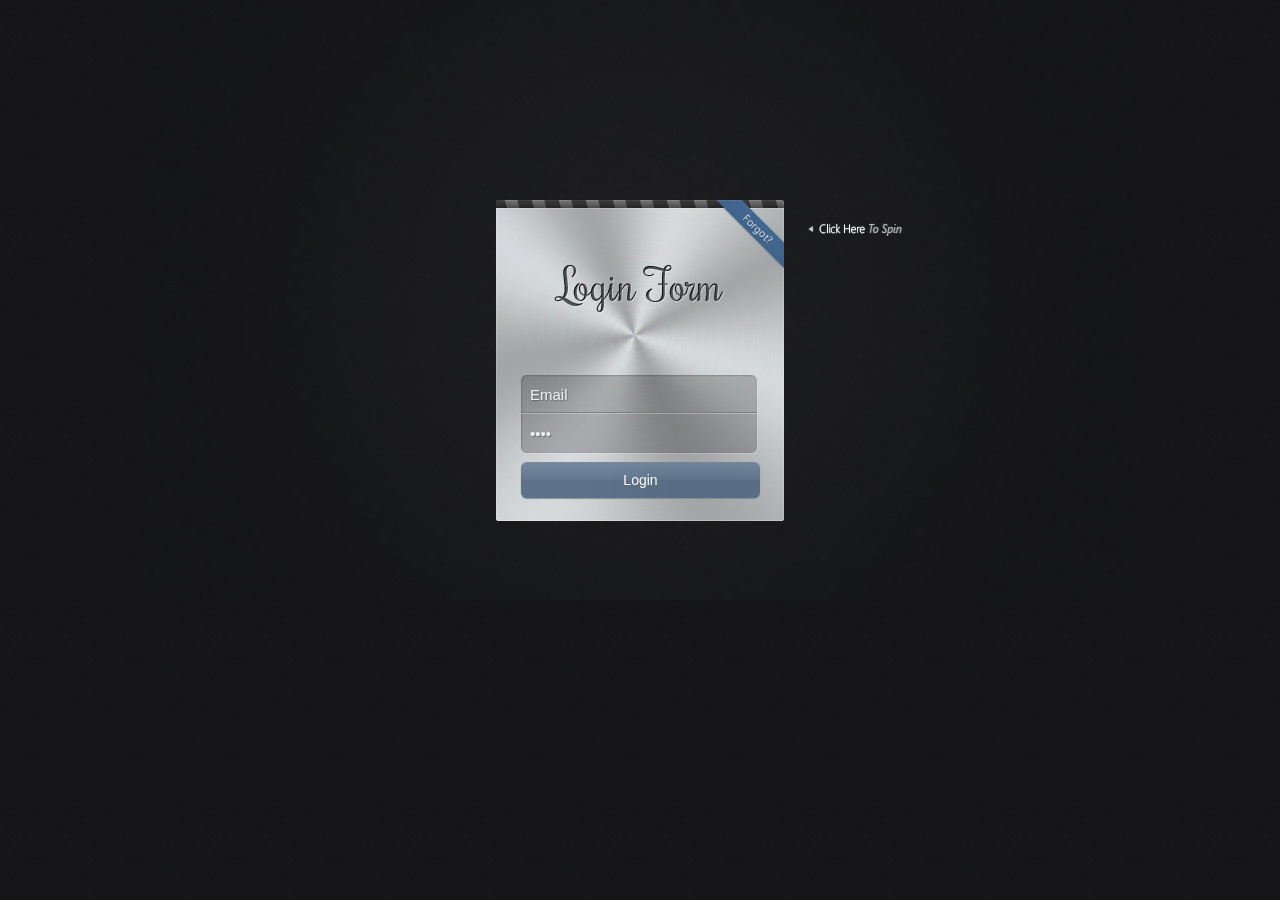
==== index.html @ 8d391175 "login page" ====
<!DOCTYPE html PUBLIC "-//W3C//DTD XHTML 1.0 Transitional//EN" "http://www.w3.org/TR/xhtml1/DTD/xhtml1-transitional.dtd">
<html xmlns="http://www.w3.org/1999/xhtml">
    <head>
        <meta http-equiv="Content-Type" content="text/html; charset=utf-8" />
         <meta charset="utf-8">
  	 	 <meta http-equiv="X-UA-Compatible" content="IE=edge">
   		 <meta name="viewport" content="width=device-width, initial-scale=1">

        <title>index.html</title>
        
        <!-- Bootstrap -->
        <link href="css/bootstrap.min.css" rel="stylesheet">
        <!-- Bootstrap theme -->
        <link href="css/bootstrap-theme.min.css" rel="stylesheet">
        
        <!-- login styles -->
		<link href="css/login_style.css" rel="stylesheet" />    
        <!-- HTML5 Shim and Respond.js IE8 support of HTML5 elements and media queries -->
        <!-- WARNING: Respond.js doesn't work if you view the page via file:// -->
        <!--[if lt IE 9]>
          <script src="https://oss.maxcdn.com/html5shiv/3.7.2/html5shiv.min.js"></script>
          <script src="https://oss.maxcdn.com/respond/1.4.2/respond.min.js"></script>
        <![endif]-->
   <!--     <style>
			body {
			  padding-bottom: 40px;
			  color: #5A5A5A;
			  background-image:url(img/background13.jpg);
        	}
        </style>
        -->
    </head>
    
    <body>
    
    	<div id="formContainer">
			<form id="login" method="post" action="./">
				<a href="#" id="flipToRecover" class="flipLink">Forgot?</a>
				<input type="text" name="loginEmail" id="loginEmail" value="Email" />
				<input type="password" name="loginPass" id="loginPass" value="pass" />
				<input type="submit" name="submit" value="Login" />
			</form>
			<form id="recover" method="post" action="./">
				<a href="#" id="flipToLogin" class="flipLink">Forgot?</a>
				<input type="text" name="recoverEmail" id="recoverEmail" value="Email" />
				<input type="submit" name="submit" value="Recover" />
			</form>
		</div>
        
        <script src="http://code.jquery.com/jquery-1.7.1.min.js"></script>
		<script src="js/login_script.js"></script>
    </body>
</html>
---- css/login_style.css ----
@charset "utf-8";
/*-------------------------
	Simple reset
--------------------------*/

*{
	margin:0;
	padding:0;
}

/*-------------------------
	General Styles
--------------------------*/

html{
	background:url('/img/bg_tile.jpg') #161718;
}

body{
	background:url('/img/bg_center.jpg') no-repeat center center;
	min-height: 600px;
    padding: 200px 0 0;
	font:14px/1.3 'Segoe UI',Arial, sans-serif;
}

a, a:visited {
	text-decoration:none;
	outline:none;
	color:#54a6de;
}

a:hover{
	text-decoration:underline;
}

section, footer{
	display: block;
}


/*----------------------------
	Styling the forms
-----------------------------*/


#formContainer{
	width:288px;
	height:321px;
	margin:0 auto;
	position:relative;
	z-index:1;
	
	-moz-perspective: 800px;
	-webkit-perspective: 800px;
	perspective: 800px;
}

#formContainer form{
	width:100%;
	height:100%;
	position:absolute;
	top:0;
	left:0;
	
	/* Enabling 3d space for the transforms */
	-moz-transform-style: preserve-3d;
	-webkit-transform-style: preserve-3d;
	transform-style: preserve-3d;
	
	/* When the forms are flipped, they will be hidden */
	-moz-backface-visibility: hidden;
	-webkit-backface-visibility: hidden;
	backface-visibility: hidden;
	
	/* Enabling a smooth animated transition */
	-moz-transition:0.8s;
	-webkit-transition:0.8s;
	transition:0.8s;
	
	/* Configure a keyframe animation for Firefox */
	-moz-animation: pulse 2s infinite;
	
	/* Configure it for Chrome and Safari */
	-webkit-animation: pulse 2s infinite;
}


/* Firefox Keyframe Animation */
@-moz-keyframes pulse{
	0%{		box-shadow:0 0 1px #008aff;}
	50%{	box-shadow:0 0 8px #008aff;}
	100%{	box-shadow:0 0 1px #008aff;}
}

/* Webkit keyframe animation */
@-webkit-keyframes pulse{
	0%{		box-shadow:0 0 1px #008aff;}
	50%{	box-shadow:0 0 10px #008aff;}
	100%{	box-shadow:0 0 1px #008aff;}
}

#login{
	background:url(../img/login_form_bg.jpg) no-repeat;
	z-index:100;
}

#recover{
	background:url(../img/recover_form_bg.jpg) no-repeat;
	z-index:1;
	opacity:0;
	
	/* Rotating the recover password form by default */
	-moz-transform:rotateY(180deg);
	-webkit-transform:rotateY(180deg);
	transform:rotateY(180deg);
}

#formContainer.flipped #login{
	
	opacity:0;
	
	/**
	 * Rotating the login form when the
	 * flipped class is added to the container
	 */
	
	-moz-transform:rotateY(-180deg);
	-webkit-transform:rotateY(-180deg);
	transform:rotateY(-180deg);
}

#formContainer.flipped #recover{
	
	opacity:1;
	
	/* Rotating the recover div into view */
	-moz-transform:rotateY(0deg);
	-webkit-transform:rotateY(0deg);
	transform:rotateY(0deg);
}


/*----------------------------
	Inputs, Buttons & Links
-----------------------------*/


#login .flipLink,
#recover .flipLink{
	
	/* The blue ribbon links */
	
	height: 65px;
    overflow: hidden;
    position: absolute;
    right: 0;
    text-indent: -9999px;
    top: 0;
    width: 65px;
}

#recover .flipLink{
	right:auto;
	left:0;
}

#login:after{
	/* The "Click here" tooltip */
	width:98px;
	height:16px;
	content:'';
	background:url('/img/click_here.png') no-repeat;
	position:absolute;
	right:-120px;
	top:22px;
}

input[type=text],input[type=password]{
	/* The text fields */
	font: 15px 'Segoe UI',Arial,sans-serif;
	border: none;
	background:none;
	height: 36px;
	left: 26px;
	position: absolute;
	top: 176px;
	width: 234px;
	text-indent: 8px;
	text-shadow: 1px 1px 1px rgba(0, 0, 0, 0.3);
	color:#eee;
	outline:none;
}

#loginPass{
	top: 215px;
}

#recoverEmail{
	top:215px;
}

input[type=submit]{
	
	/* Submit button */
	
	opacity:0.9;
	position:absolute;
	top:262px;
	left:25px;
	width: 239px;
	height:36px;
	cursor:pointer;
	border-radius:6px;
	box-shadow:0 1px 1px #888;
	border:none;
	color:#fff;
	font:14px/36px 'Segoe UI Light','Segoe UI',Arial,sans-serif;
	
	/* CSS3 Gradients */
	
	background-image: linear-gradient(bottom, rgb(80,102,127) 50%, rgb(87,109,136) 50%, rgb(106,129,155) 100%);
	background-image: -o-linear-gradient(bottom, rgb(80,102,127) 50%, rgb(87,109,136) 50%, rgb(106,129,155) 100%);
	background-image: -moz-linear-gradient(bottom, rgb(80,102,127) 50%, rgb(87,109,136) 50%, rgb(106,129,155) 100%);
	background-image: -webkit-linear-gradient(bottom, rgb(80,102,127) 50%, rgb(87,109,136) 50%, rgb(106,129,155) 100%);
	background-image: -ms-linear-gradient(bottom, rgb(80,102,127) 50%, rgb(87,109,136) 50%, rgb(106,129,155) 100%);
	
	background-image: -webkit-gradient(
		linear,
		left bottom,
		left top,
		color-stop(0.5, rgb(80,102,127)),
		color-stop(0.5, rgb(87,109,136)),
		color-stop(1, rgb(106,129,155))
	);
}

input[type=submit]:hover{
	opacity:1;
}

input::-webkit-input-placeholder {
    color:#eee;
}


/*----------------------------
	The Footer
-----------------------------*/


footer{
	background-color: #111111;
	bottom: 0;
	box-shadow: 0 -1px 2px #111111;
	height: 45px;
	left: 0;
	position: fixed;
	width: 100%;
	z-index: 100000;
}

footer h2{
	color: #EEEEEE;
	font-size: 14px;
	font-weight: normal;
	left: 50%;
	margin-left: -400px;
	padding: 13px 0 0;
	position: absolute;
	width: 540px;
}

footer h2 i{
	font-style:normal;
	color:#888;
}

footer a.tzine,a.tzine:visited{
	color: #999999;
	font-size: 12px;
	left: 50%;
	margin: 16px 0 0 110px;
	position: absolute;
	text-decoration: none;
	top: 0;
}

footer a i{
	color:#ccc;
	font-style: normal;
}

footer a i b{
	color:#c92020;
	font-weight: normal;
}
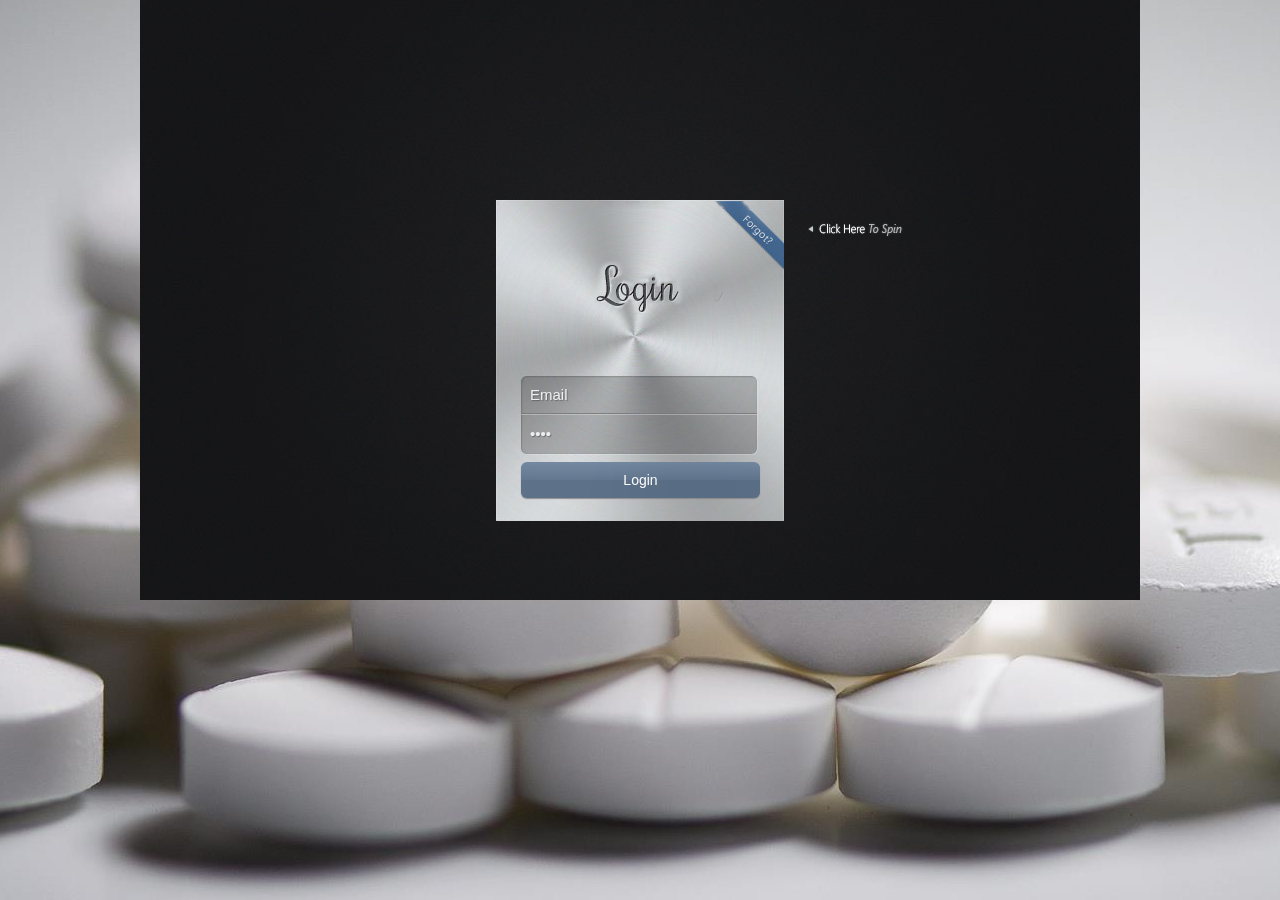
==== commit 9d033cef: "adding navigation bar, tabs, and pages" ====
--- a/index.html
+++ b/index.html
@@ -34,7 +34,7 @@
     <body>
     
     	<div id="formContainer">
-			<form id="login" method="post" action="./">
+			<form id="login" method="post" action="profile.html">
 				<a href="#" id="flipToRecover" class="flipLink">Forgot?</a>
 				<input type="text" name="loginEmail" id="loginEmail" value="Email" />
 				<input type="password" name="loginPass" id="loginPass" value="pass" />
--- a/css/login_style.css
+++ b/css/login_style.css
@@ -13,7 +13,8 @@
 --------------------------*/
 
 html{
-	background:url('/img/bg_tile.jpg') #161718;
+	/* background:url('/img/bg_tile.jpg') #161718; */
+	background:url(../img/tech_pill.jpg) no-repeat center center;
 }
 
 body{
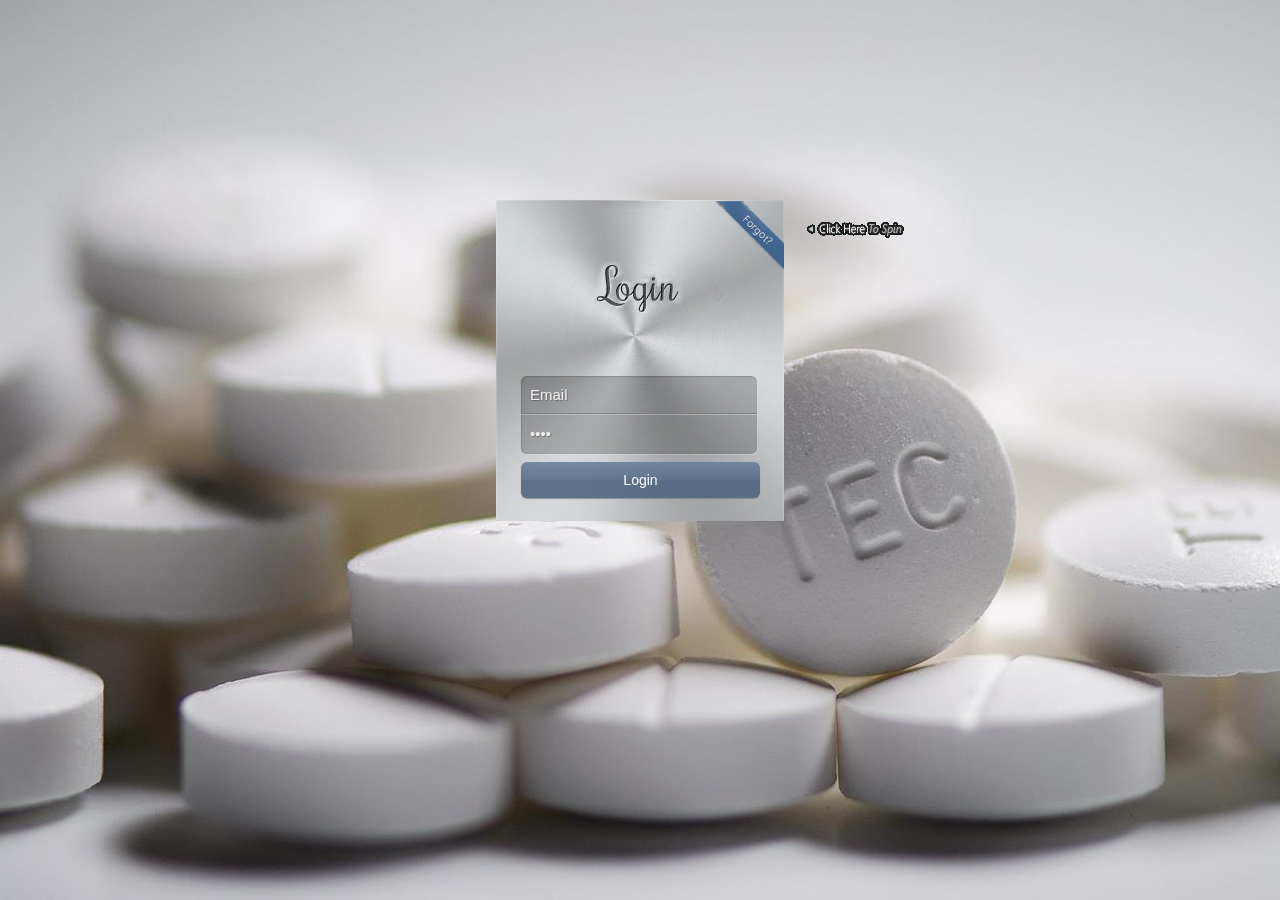
==== commit fdc264e7: "removed login js" ====
--- a/index.html
+++ b/index.html
@@ -48,6 +48,6 @@
 		</div>
         
         <script src="http://code.jquery.com/jquery-1.7.1.min.js"></script>
-		<script src="js/login_script.js"></script>
+	<!--	<script src="js/login_script.js"></script>-->
     </body>
 </html>
--- a/css/login_style.css
+++ b/css/login_style.css
@@ -18,7 +18,7 @@
 }
 
 body{
-	background:url('/img/bg_center.jpg') no-repeat center center;
+	background:url('/img/tech_pill.jpg') no-repeat center center;
 	min-height: 600px;
     padding: 200px 0 0;
 	font:14px/1.3 'Segoe UI',Arial, sans-serif;
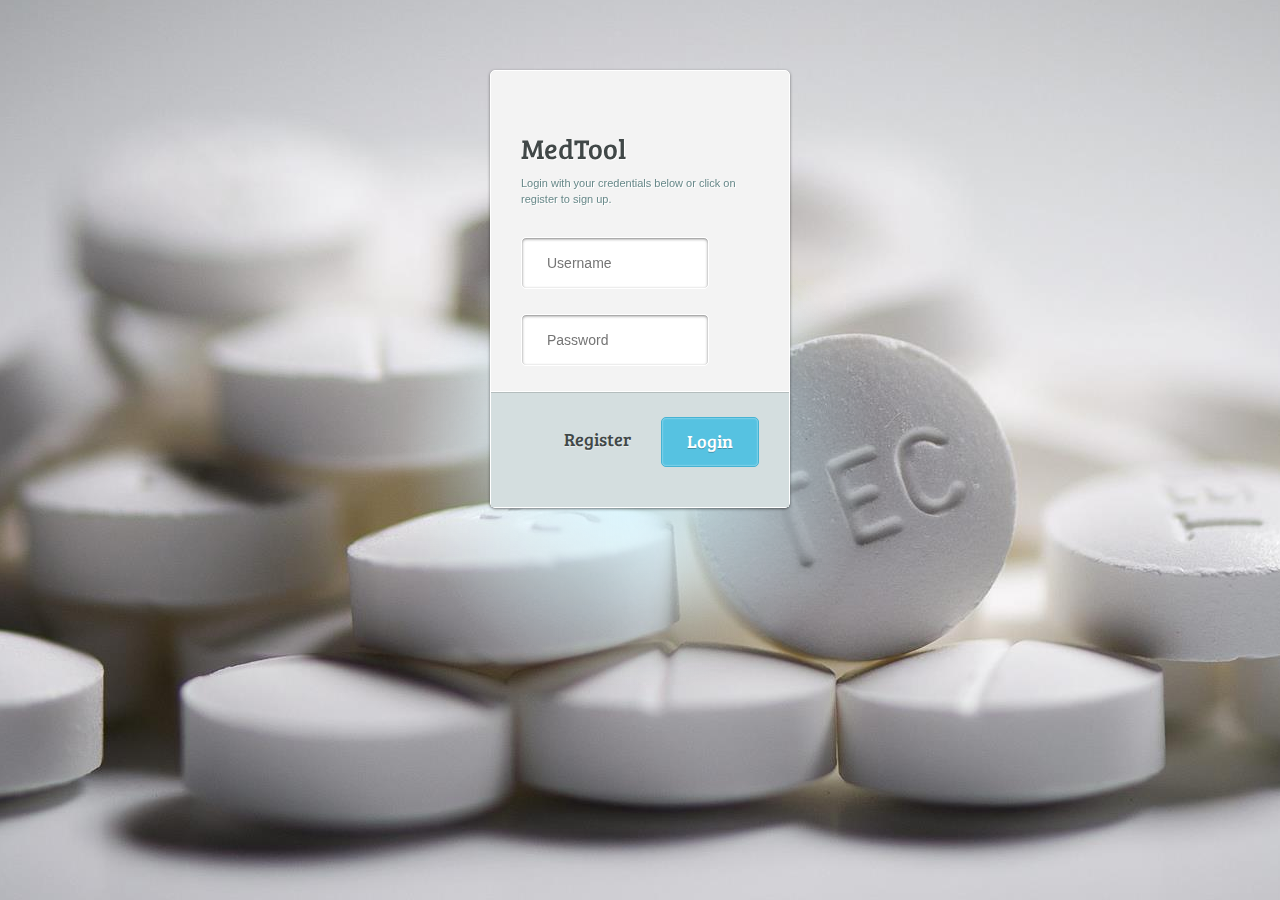
==== commit 1ea54b24: "deleted twilio files/ changed login" ====
--- a/index.html
+++ b/index.html
@@ -14,7 +14,7 @@
         <link href="css/bootstrap-theme.min.css" rel="stylesheet">
         
         <!-- login styles -->
-		<link href="css/login_style.css" rel="stylesheet" />    
+		<link href="css/login.css" rel="stylesheet" />    
         <!-- HTML5 Shim and Respond.js IE8 support of HTML5 elements and media queries -->
         <!-- WARNING: Respond.js doesn't work if you view the page via file:// -->
         <!--[if lt IE 9]>
@@ -32,8 +32,33 @@
     </head>
     
     <body>
+    	<div id="wrapper">
+
+        <form name="login-form" class="login-form" action="profile.html" method="post">
+        
+            <div class="header">
+            <h1>MedTool</h1>
+            <span>Login with your credentials below or click on register to sign up.</span>
+            </div>
+        
+            <div class="content">
+            <input name="username" type="text" class="input username" placeholder="Username" />
+            <div class="user-icon"></div>
+            <input name="password" type="password" class="input password" placeholder="Password" />
+            <div class="pass-icon"></div>		
+            </div>
     
-    	<div id="formContainer">
+            <div class="footer">
+            <input type="submit" name="submit" value="Login" class="button" />
+            <input type="submit" name="submit" value="Register" class="register" />
+            </div>
+        
+        </form>
+    
+    </div>
+    <div class="gradient"></div>
+
+   <!-- 	<div id="formContainer">
 			<form id="login" method="post" action="profile.html">
 				<a href="#" id="flipToRecover" class="flipLink">Forgot?</a>
 				<input type="text" name="loginEmail" id="loginEmail" value="Email" />
@@ -46,8 +71,9 @@
 				<input type="submit" name="submit" value="Recover" />
 			</form>
 		</div>
-        
+        <script src="js/login_script.js"></script>
+        -->
         <script src="http://code.jquery.com/jquery-1.7.1.min.js"></script>
-	<!--	<script src="js/login_script.js"></script>-->
+		
     </body>
 </html>
--- a/css/login.css
+++ b/css/login.css
@@ -0,0 +1,316 @@
+@import url(http://fonts.googleapis.com/css?family=Bree+Serif);
+
+/*******************
+SELECTION STYLING
+*******************/
+
+::selection {
+	color: #fff;
+	background: #f676b2; /* Safari */
+}
+::-moz-selection {
+	color: #fff;
+	background: #f676b2; /* Firefox */
+}
+
+/*******************
+BODY STYLING
+*******************/
+
+* {
+	margin: 0;
+	padding: 0;
+	border: none;
+	outline: none;
+}
+
+body {
+	background:url(../img/tech_pill.jpg) no-repeat center center;
+	font-family: "HelveticaNeue-Light", "Helvetica Neue Light", "Helvetica Neue", Helvetica, Arial, "Lucida Grande", sans-serif;
+	font-weight:300;
+	text-align: left;
+	text-decoration: none;
+	height: 500px;
+}
+
+#wrapper {
+	/* Center wrapper perfectly */
+	width: 300px;
+	height: 400px;
+	margin: 70px auto;
+}
+
+/* Download Button (Demo Only) */
+.download {
+	display: block;
+	position: absolute;
+	float: right;
+	right: 25px;
+	bottom: 25px;
+	padding: 5px;
+	
+	font-weight: bold;
+	font-size: 11px;
+	text-align: right;
+	text-decoration: none;
+	color: rgba(0,0,0,0.5);
+	text-shadow: 1px 1px 0 rgba(256,256,256,0.5);
+}
+
+.download:hover {
+	color: rgba(0,0,0,0.75);
+	text-shadow: 1px 1px 0 rgba(256,256,256,0.5);
+}
+
+.download:focus {
+	bottom: 24px;
+}
+
+/*
+.gradient {
+	width: 600px;
+	height: 600px;
+	position: fixed;
+	left: 50%;
+	top: 50%;
+	margin-left: -300px;
+	margin-top: -300px;
+	
+	background: url(http://www.demo.amitjakhu.com/login-form/images/gradient.png) no-repeat;
+}
+*/
+
+.gradient {
+	/* Center Positioning */
+	width: 600px;
+	height: 600px;
+	position: fixed;
+	left: 50%;
+	top: 50%;
+	margin-left: -300px;
+	margin-top: -300px;
+	z-index: -2;
+	
+	/* Fallback */ 
+	background-image: url(http://www.demo.amitjakhu.com/login-form/images/gradient.png); 
+	background-repeat: no-repeat; 
+	
+	/* CSS3 Gradient */
+	background-image: -webkit-gradient(radial, 0% 0%, 0% 100%, from(rgba(213,246,255,1)), to(rgba(213,246,255,0)));
+	background-image: -webkit-radial-gradient(50% 50%, 40% 40%, rgba(213,246,255,1), rgba(213,246,255,0));
+	background-image: -moz-radial-gradient(50% 50%, 50% 50%, rgba(213,246,255,1), rgba(213,246,255,0));
+	background-image: -ms-radial-gradient(50% 50%, 50% 50%, rgba(213,246,255,1), rgba(213,246,255,0));
+	background-image: -o-radial-gradient(50% 50%, 50% 50%, rgba(213,246,255,1), rgba(213,246,255,0));
+}
+
+/*******************
+LOGIN FORM
+*******************/
+
+.login-form {
+	width: 300px;
+	margin: 0 auto;
+	position: relative;
+	
+	background: #f3f3f3;
+	border: 1px solid #fff;
+	border-radius: 5px;
+	
+	box-shadow: 0 1px 3px rgba(0,0,0,0.5);
+	-moz-box-shadow: 0 1px 3px rgba(0,0,0,0.5);
+	-webkit-box-shadow: 0 1px 3px rgba(0,0,0,0.5);
+}
+
+/*******************
+HEADER
+*******************/
+
+.login-form .header {
+	padding: 40px 30px 30px 30px;
+}
+
+.login-form .header h1 {
+	font-family: 'Bree Serif', serif;
+	font-weight: 300;
+	font-size: 28px;
+	line-height:34px;
+	color: #414848;
+	text-shadow: 1px 1px 0 rgba(256,256,256,1.0);
+	margin-bottom: 10px;
+}
+
+.login-form .header span {
+	font-size: 11px;
+	line-height: 16px;
+	color: #678889;
+	text-shadow: 1px 1px 0 rgba(256,256,256,1.0);
+}
+
+/*******************
+CONTENT
+*******************/
+
+.login-form .content {
+	padding: 0 30px 25px 30px;
+}
+
+/* Input field */
+.login-form .content .input {
+	width: 188px;
+	padding: 15px 25px;
+	
+	font-family: "HelveticaNeue-Light", "Helvetica Neue Light", "Helvetica Neue", Helvetica, Arial, "Lucida Grande", sans-serif;
+	font-weight: 400;
+	font-size: 14px;
+	color: #9d9e9e;
+	text-shadow: 1px 1px 0 rgba(256,256,256,1.0);
+	
+	background: #fff;
+	border: 1px solid #fff;
+	border-radius: 5px;
+	
+	box-shadow: inset 0 1px 3px rgba(0,0,0,0.50);
+	-moz-box-shadow: inset 0 1px 3px rgba(0,0,0,0.50);
+	-webkit-box-shadow: inset 0 1px 3px rgba(0,0,0,0.50);
+}
+
+/* Second input field */
+.login-form .content .password, .login-form .content .pass-icon {
+	margin-top: 25px;
+}
+
+.login-form .content .input:hover {
+	background: #dfe9ec;
+	color: #414848;
+}
+
+.login-form .content .input:focus {
+	background: #dfe9ec;
+	color: #414848;
+	
+	box-shadow: inset 0 1px 2px rgba(0,0,0,0.25);
+	-moz-box-shadow: inset 0 1px 2px rgba(0,0,0,0.25);
+	-webkit-box-shadow: inset 0 1px 2px rgba(0,0,0,0.25);
+}
+
+.user-icon, .pass-icon {
+	width: 46px;
+	height: 47px;
+	display: block;
+	position: absolute;
+	left: 0px;
+	padding-right: 2px;
+	z-index: -1;
+	
+	-moz-border-radius-topleft: 5px;
+	-moz-border-radius-bottomleft: 5px;
+	-webkit-border-top-left-radius: 5px;
+	-webkit-border-bottom-left-radius: 5px;
+}
+
+.user-icon {
+	top:153px; /* Positioning fix for slide-in, got lazy to think up of simpler method. */
+	background: rgba(65,72,72,0.75) url(http://www.demo.amitjakhu.com/login-form/images/user-icon.png) no-repeat center;	
+}
+
+.pass-icon {
+	top:201px;
+	background: rgba(65,72,72,0.75) url(http://www.demo.amitjakhu.com/login-form/images/pass-icon.png) no-repeat center;
+}
+
+.content input:focus + div{
+	left: -46px;
+}
+
+/* Animation */
+.input, .user-icon, .pass-icon, .button, .register {
+	transition: all 0.5s ease;
+	-moz-transition: all 0.5s ease;
+	-webkit-transition: all 0.5s ease;
+	-o-transition: all 0.5s ease;
+	-ms-transition: all 0.5s ease;
+}
+
+/*******************
+FOOTER
+*******************/
+
+.login-form .footer {
+	padding: 25px 30px 40px 30px;
+	overflow: auto;
+	
+	background: #d4dedf;
+	border-top: 1px solid #fff;
+	
+	box-shadow: inset 0 1px 0 rgba(0,0,0,0.15);
+	-moz-box-shadow: inset 0 1px 0 rgba(0,0,0,0.15);
+	-webkit-box-shadow: inset 0 1px 0 rgba(0,0,0,0.15);
+}
+
+/* Login button */
+.login-form .footer .button {
+	float:right;
+	padding: 11px 25px;
+	
+	font-family: 'Bree Serif', serif;
+	font-weight: 300;
+	font-size: 18px;
+	color: #fff;
+	text-shadow: 0px 1px 0 rgba(0,0,0,0.25);
+	
+	background: #56c2e1;
+	border: 1px solid #46b3d3;
+	border-radius: 5px;
+	cursor: pointer;
+	
+	box-shadow: inset 0 0 2px rgba(256,256,256,0.75);
+	-moz-box-shadow: inset 0 0 2px rgba(256,256,256,0.75);
+	-webkit-box-shadow: inset 0 0 2px rgba(256,256,256,0.75);
+}
+
+.login-form .footer .button:hover {
+	background: #3f9db8;
+	border: 1px solid rgba(256,256,256,0.75);
+	
+	box-shadow: inset 0 1px 3px rgba(0,0,0,0.5);
+	-moz-box-shadow: inset 0 1px 3px rgba(0,0,0,0.5);
+	-webkit-box-shadow: inset 0 1px 3px rgba(0,0,0,0.5);
+}
+
+.login-form .footer .button:focus {
+	position: relative;
+	bottom: -1px;
+	
+	background: #56c2e1;
+	
+	box-shadow: inset 0 1px 6px rgba(256,256,256,0.75);
+	-moz-box-shadow: inset 0 1px 6px rgba(256,256,256,0.75);
+	-webkit-box-shadow: inset 0 1px 6px rgba(256,256,256,0.75);
+}
+
+/* Register button */
+.login-form .footer .register {
+	display: block;
+	float: right;
+	padding: 10px;
+	margin-right: 20px;
+	
+	background: none;
+	border: none;
+	cursor: pointer;
+	
+	font-family: 'Bree Serif', serif;
+	font-weight: 300;
+	font-size: 18px;
+	color: #414848;
+	text-shadow: 0px 1px 0 rgba(256,256,256,0.5);
+}
+
+.login-form .footer .register:hover {
+	color: #3f9db8;
+}
+
+.login-form .footer .register:focus {
+	position: relative;
+	bottom: -1px;
+}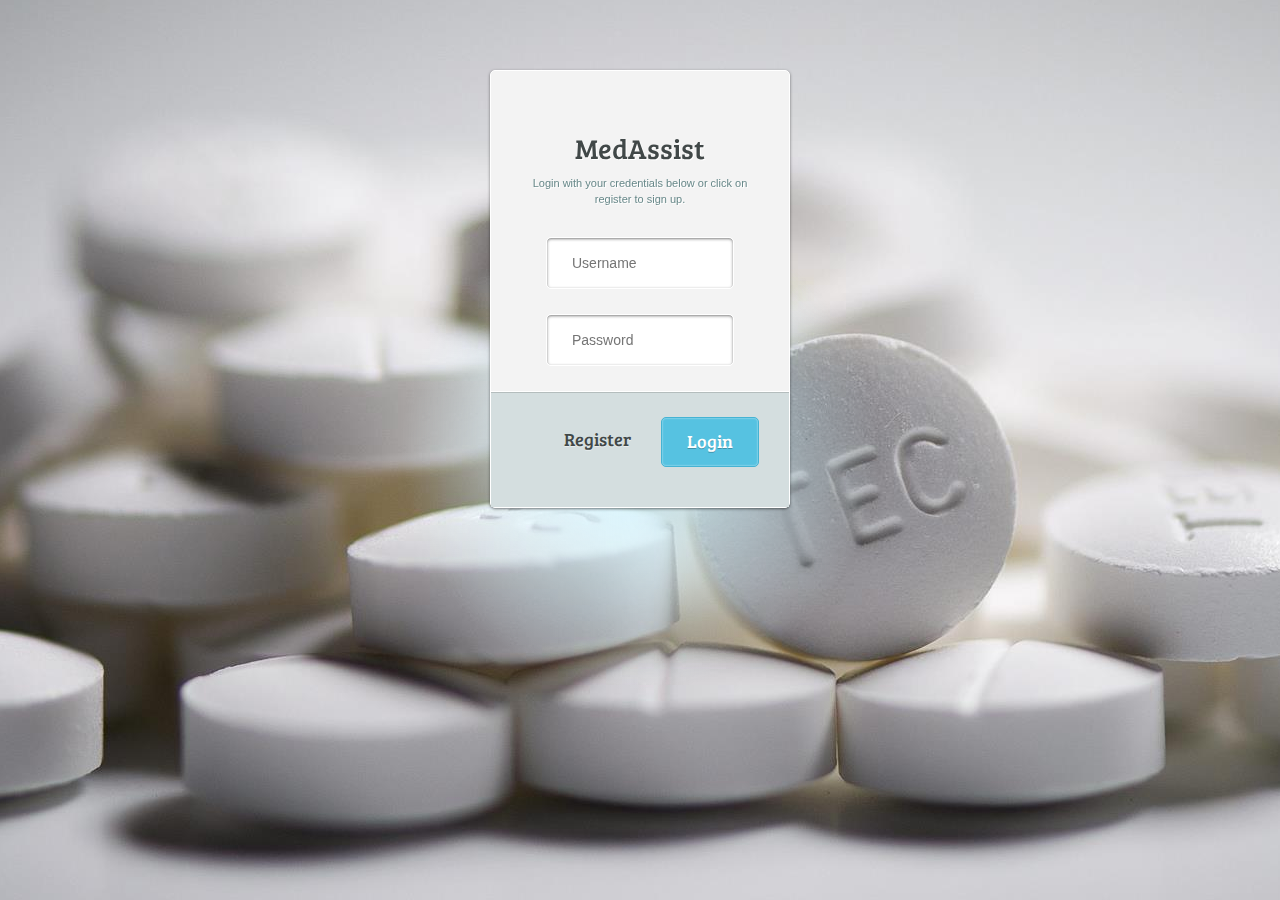
==== commit 42a9e501: "changed name in login page" ====
--- a/index.html
+++ b/index.html
@@ -34,10 +34,10 @@
     <body>
     	<div id="wrapper">
 
-        <form name="login-form" class="login-form" action="profile.html" method="post">
+        <form name="login-form" class="login-form" action="home.html" method="post">
         
             <div class="header">
-            <h1>MedTool</h1>
+            <h1>MedAssist</h1>
             <span>Login with your credentials below or click on register to sign up.</span>
             </div>
         
--- a/css/login.css
+++ b/css/login.css
@@ -25,10 +25,10 @@
 }
 
 body {
-	background:url(../img/tech_pill.jpg) no-repeat center center;
+	background: url(../img/tech_pill.jpg) no-repeat center center;
 	font-family: "HelveticaNeue-Light", "Helvetica Neue Light", "Helvetica Neue", Helvetica, Arial, "Lucida Grande", sans-serif;
-	font-weight:300;
-	text-align: left;
+	font-weight: 300;
+	text-align: center;
 	text-decoration: none;
 	height: 500px;
 }
@@ -313,4 +313,4 @@
 .login-form .footer .register:focus {
 	position: relative;
 	bottom: -1px;
-}+}
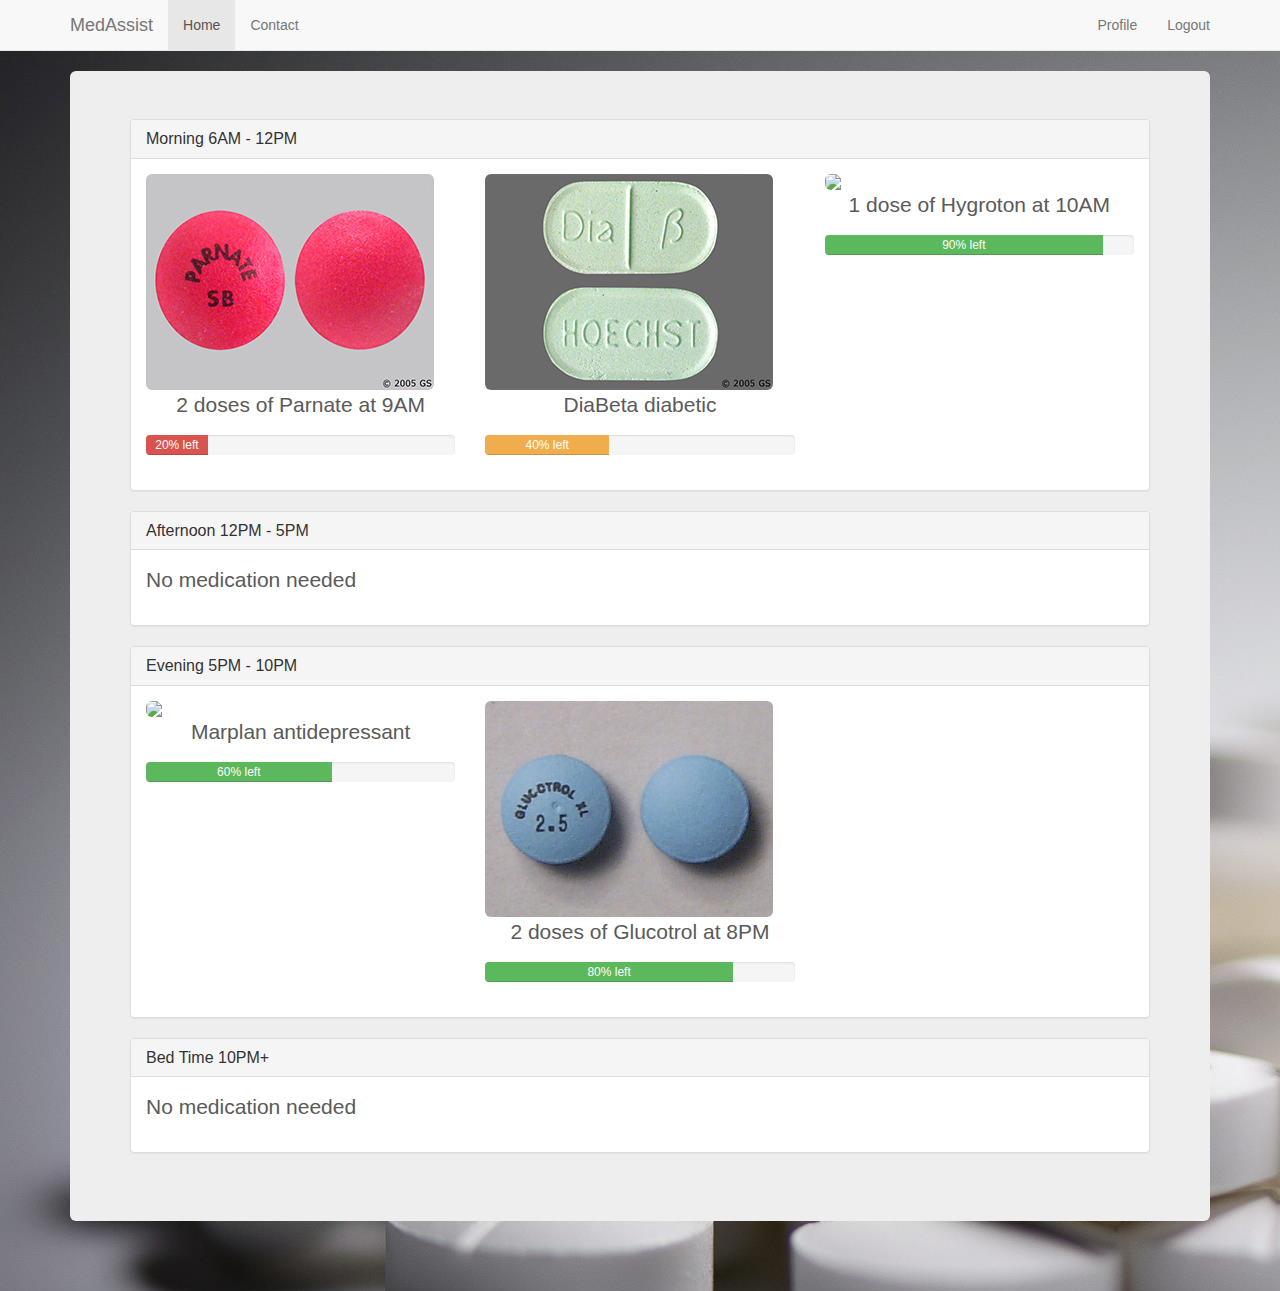
==== commit ca31173b: "changed original home page to new index page, modified links in nav bar, deleted the refill button a" ====
--- a/index.html
+++ b/index.html
@@ -1,79 +1,178 @@
-<!DOCTYPE html PUBLIC "-//W3C//DTD XHTML 1.0 Transitional//EN" "http://www.w3.org/TR/xhtml1/DTD/xhtml1-transitional.dtd">
-<html xmlns="http://www.w3.org/1999/xhtml">
-    <head>
-        <meta http-equiv="Content-Type" content="text/html; charset=utf-8" />
-         <meta charset="utf-8">
-  	 	 <meta http-equiv="X-UA-Compatible" content="IE=edge">
-   		 <meta name="viewport" content="width=device-width, initial-scale=1">
 
-        <title>index.html</title>
-        
-        <!-- Bootstrap -->
-        <link href="css/bootstrap.min.css" rel="stylesheet">
-        <!-- Bootstrap theme -->
-        <link href="css/bootstrap-theme.min.css" rel="stylesheet">
-        
-        <!-- login styles -->
-		<link href="css/login.css" rel="stylesheet" />    
-        <!-- HTML5 Shim and Respond.js IE8 support of HTML5 elements and media queries -->
-        <!-- WARNING: Respond.js doesn't work if you view the page via file:// -->
-        <!--[if lt IE 9]>
-          <script src="https://oss.maxcdn.com/html5shiv/3.7.2/html5shiv.min.js"></script>
-          <script src="https://oss.maxcdn.com/respond/1.4.2/respond.min.js"></script>
-        <![endif]-->
-   <!--     <style>
+<!DOCTYPE html>
+<html lang="en">
+  <head>
+    <meta charset="utf-8">
+    <meta http-equiv="X-UA-Compatible" content="IE=edge">
+    <meta name="viewport" content="width=device-width, initial-scale=1">
+
+    <title>Home</title>
+
+    <!-- Bootstrap core CSS -->
+    <link href="css/bootstrap.min.css" rel="stylesheet"/>
+
+	<link href="css/checkbox.css" rel="stylesheet"/>
+
+    <!-- HTML5 shim and Respond.js for IE8 support of HTML5 elements and media queries -->
+    <!--[if lt IE 9]>
+      <script src="https://oss.maxcdn.com/html5shiv/3.7.2/html5shiv.min.js"></script>
+      <script src="https://oss.maxcdn.com/respond/1.4.2/respond.min.js"></script>
+    <![endif]-->
+    
+    <style>
 			body {
 			  padding-bottom: 40px;
 			  color: #5A5A5A;
-			  background-image:url(img/background13.jpg);
+			  background-image:url(img/tech_pill.jpg);
         	}
-        </style>
-        -->
-    </head>
-    
-    <body>
-    	<div id="wrapper">
+	</style>
+  </head>
 
-        <form name="login-form" class="login-form" action="home.html" method="post">
-        
-            <div class="header">
-            <h1>MedAssist</h1>
-            <span>Login with your credentials below or click on register to sign up.</span>
-            </div>
-        
-            <div class="content">
-            <input name="username" type="text" class="input username" placeholder="Username" />
-            <div class="user-icon"></div>
-            <input name="password" type="password" class="input password" placeholder="Password" />
-            <div class="pass-icon"></div>		
-            </div>
-    
-            <div class="footer">
-            <input type="submit" name="submit" value="Login" class="button" />
-            <input type="submit" name="submit" value="Register" class="register" />
-            </div>
-        
-        </form>
-    
+  <body>
+
+    <!-- Static navbar -->
+    <nav class="navbar navbar-default navbar-static-top" role="navigation">
+      <div class="container">
+        <div class="navbar-header">
+          <button type="button" class="navbar-toggle collapsed" data-toggle="collapse" data-target="#navbar" aria-expanded="false" aria-controls="navbar">
+            <span class="sr-only">Toggle navigation</span>
+            <span class="icon-bar"></span>
+            <span class="icon-bar"></span>
+            <span class="icon-bar"></span>
+          </button>
+          <a class="navbar-brand" href="#">MedAssist</a>
+        </div>
+        <div id="navbar" class="navbar-collapse collapse">
+          <ul class="nav navbar-nav">
+            <li class="active"><a href="index.html">Home</a></li>
+            <li><a href = "contact.html">Contact</a></li>
+          </ul>
+          <ul class="nav navbar-nav navbar-right">
+            <li><a href="profile.html">Profile</a></li>
+            <li><a href="#">Logout</a></li>
+          </ul>
+        </div><!--/.nav-collapse -->
+      </div>
+    </nav>
+
+
+    <div class="container">
+    	<div class="jumbotron">
+
+				<div class="panel panel-default others">
+           	 		<div class="panel-heading others">
+              			<h3 class="panel-title others">Morning 6AM - 12PM</h3>
+            		</div>
+           			<div class="panel-body others">
+                    	<div class="row others">
+                        	<div class= "col-md-4 others">
+                  				<a href= "#"><img src = "Medicine/Parnate antidepressant pill.JPG" class="img-responsive img-rounded others"/></a>
+                  				<p class = "text-center others">2 doses of Parnate at 9AM</p>
+	                  	        <div class="progress others">
+    	                				<div class="progress-bar progress-bar-danger others" role="progressbar" aria-valuenow="40" aria-valuemin="0" aria-valuemax="100" style="width: 20%">20% left
+        	            				</div>
+                                </div>
+                 			</div>
+
+                			<div class= "col-md-4 others" >
+                  				<a href= "#"><img src = "Medicine/DiaBeta diabetic pill.JPG" class="img-responsive img-rounded others" /></a>
+                  				<p class = "text-center others">DiaBeta diabetic</p>
+                  				<div class="progress others">
+                   					<div class="progress-bar progress-bar-warning others" role="progressbar" aria-valuenow="40" aria-valuemin="0" aria-valuemax="100" style="width: 40%">40% left
+                    				</div>
+                  				</div>
+                    
+               		 		</div>
+
+              				<div class= "col-md-4 others">
+                  				<a href= "hygroton_blood_pressure.html"><img src = "Medicine/Hygroton blood pressure pill.JPG" class="img-responsive img-rounded others"/></a>
+                  				<p class = "text-center others">1 dose of Hygroton at 10AM</p>
+                  				<div class="progress others">
+                    				<div class="progress-bar progress-bar-success others" role="progressbar" aria-valuenow="40" aria-valuemin="0" aria-valuemax="100" style="width: 90%">90% left
+                    				</div>
+                  				</div>
+              				</div>
+                        </div><!--./row-->
+                    </div><!--./body-->
+				</div><!--./def-->
+                
+                <div class="panel panel-default others">
+           	 		<div class="panel-heading others">
+              			<h3 class="panel-title others">Afternoon 12PM - 5PM</h3>
+            		</div>
+           			<div class="panel-body others">
+                    	<div class="row others">
+	                        <div class="col-md-12">
+    	                    	<p>No medication needed</p>
+                            </div>
+                        </div><!--./row-->
+                    </div><!--./body-->
+				</div><!--./def-->
+                
+                <div class="panel panel-default">
+           	 		<div class="panel-heading">
+              			<h3 class="panel-title">Evening 5PM - 10PM</h3>
+            		</div>
+           			<div class="panel-body">
+                    	<div class="row">
+                        	<div class= "col-md-4 ">
+                      			<a href= "#"><img src = "Medicine/Marplan antidepressant pill.JPG" id = "morning-pills" class = "img-responsive img-rounded "/></a>
+                      			<p class = "text-center">Marplan antidepressant</p>
+                      			<div class="progress">
+                        			<div class="progress-bar progress-bar-success" role="progressbar" aria-valuenow="40" aria-valuemin="0" aria-valuemax="100" style="width: 60%">60% left
+                        			</div>
+                      			</div>
+                    		</div>
+
+                   			<div class= "col-md-4 ">
+                      			<a href= "#"><img src = "Medicine/Glucotrol diabetic pills.JPG" class="img-responsive img-rounded"/></a>
+                      			<p class = "text-center">2 doses of Glucotrol at 8PM </p>
+                      			<div class="progress">
+                        			<div class="progress-bar progress-bar-success" role="progressbar" aria-valuenow="40" aria-valuemin="0" aria-valuemax="100" style="width: 80%">80% left
+                        			</div>
+                      			</div>
+                    		</div>
+                        </div><!--./row-->
+                    </div><!--./body-->
+				</div><!--./def-->
+                
+                <div class="panel panel-default others">
+           	 		<div class="panel-heading others">
+              			<h3 class="panel-title others">Bed Time 10PM+</h3>
+            		</div>
+           			<div class="panel-body others">
+                    	<div class="row others">
+                        	<div class="col-md-12">
+    	                    	<p>No medication needed</p>
+                            </div>
+                        </div><!--./row-->
+                    </div><!--./body-->
+				</div><!--./def-->
+      
+        </div>
     </div>
-    <div class="gradient"></div>
 
-   <!-- 	<div id="formContainer">
-			<form id="login" method="post" action="profile.html">
-				<a href="#" id="flipToRecover" class="flipLink">Forgot?</a>
-				<input type="text" name="loginEmail" id="loginEmail" value="Email" />
-				<input type="password" name="loginPass" id="loginPass" value="pass" />
-				<input type="submit" name="submit" value="Login" />
-			</form>
-			<form id="recover" method="post" action="./">
-				<a href="#" id="flipToLogin" class="flipLink">Forgot?</a>
-				<input type="text" name="recoverEmail" id="recoverEmail" value="Email" />
-				<input type="submit" name="submit" value="Recover" />
-			</form>
-		</div>
-        <script src="js/login_script.js"></script>
-        -->
-        <script src="http://code.jquery.com/jquery-1.7.1.min.js"></script>
-		
-    </body>
+    <script src="//cdnjs.cloudflare.com/ajax/libs/annyang/1.4.0/annyang.min.js"></script>
+    <script>
+      if (annyang) {
+  // Let's define our first command. First the text we expect, and then the function it should call
+      var commands = {
+    'show my evening pills': function() {
+       $('.others').hide();
+      }
+    };
+
+  // Add our commands to annyang
+      annyang.addCommands(commands);
+
+  // Start listening. You can call this here, or attach this call to an event, button, etc.
+      annyang.start();
+    }
+    </script>
+    <!-- Bootstrap core JavaScript
+    ================================================== -->
+    <!-- Placed at the end of the document so the pages load faster -->
+    <script src="https://ajax.googleapis.com/ajax/libs/jquery/1.11.1/jquery.min.js"></script>
+    <script src="js/bootstrap.min.js"></script>
+  </body>
 </html>
--- a/css/checkbox.css
+++ b/css/checkbox.css
@@ -0,0 +1,73 @@
+/* SQUARED TWO */
+.squaredTwo {
+	width: 28px;
+	height: 28px;
+	background: #fcfff4;
+
+	background: -webkit-linear-gradient(top, #fcfff4 0%, #dfe5d7 40%, #b3bead 100%);
+	background: -moz-linear-gradient(top, #fcfff4 0%, #dfe5d7 40%, #b3bead 100%);
+	background: -o-linear-gradient(top, #fcfff4 0%, #dfe5d7 40%, #b3bead 100%);
+	background: -ms-linear-gradient(top, #fcfff4 0%, #dfe5d7 40%, #b3bead 100%);
+	background: linear-gradient(top, #fcfff4 0%, #dfe5d7 40%, #b3bead 100%);
+	filter: progid:DXImageTransform.Microsoft.gradient( startColorstr='#fcfff4', endColorstr='#b3bead',GradientType=0 );
+	margin: 20px auto;
+
+	-webkit-box-shadow: inset 0px 1px 1px white, 0px 1px 3px rgba(0,0,0,0.5);
+	-moz-box-shadow: inset 0px 1px 1px white, 0px 1px 3px rgba(0,0,0,0.5);
+	box-shadow: inset 0px 1px 1px white, 0px 1px 3px rgba(0,0,0,0.5);
+	position: relative;
+}
+
+.squaredTwo label {
+	cursor: pointer;
+	position: absolute;
+	width: 20px;
+	height: 20px;
+	left: 4px;
+	top: 4px;
+
+	-webkit-box-shadow: inset 0px 1px 1px rgba(0,0,0,0.5), 0px 1px 0px rgba(255,255,255,1);
+	-moz-box-shadow: inset 0px 1px 1px rgba(0,0,0,0.5), 0px 1px 0px rgba(255,255,255,1);
+	box-shadow: inset 0px 1px 1px rgba(0,0,0,0.5), 0px 1px 0px rgba(255,255,255,1);
+
+	background: -webkit-linear-gradient(top, #222 0%, #45484d 100%);
+	background: -moz-linear-gradient(top, #222 0%, #45484d 100%);
+	background: -o-linear-gradient(top, #222 0%, #45484d 100%);
+	background: -ms-linear-gradient(top, #222 0%, #45484d 100%);
+	background: linear-gradient(top, #222 0%, #45484d 100%);
+	filter: progid:DXImageTransform.Microsoft.gradient( startColorstr='#222', endColorstr='#45484d',GradientType=0 );
+}
+
+.squaredTwo label:after {
+	-ms-filter: "progid:DXImageTransform.Microsoft.Alpha(Opacity=0)";
+	filter: alpha(opacity=0);
+	opacity: 0;
+	content: '';
+	position: absolute;
+	width: 9px;
+	height: 5px;
+	background: transparent;
+	top: 4px;
+	left: 4px;
+	border: 3px solid #fcfff4;
+	border-top: none;
+	border-right: none;
+
+	-webkit-transform: rotate(-45deg);
+	-moz-transform: rotate(-45deg);
+	-o-transform: rotate(-45deg);
+	-ms-transform: rotate(-45deg);
+	transform: rotate(-45deg);
+}
+
+.squaredTwo label:hover::after {
+	-ms-filter: "progid:DXImageTransform.Microsoft.Alpha(Opacity=30)";
+	filter: alpha(opacity=30);
+	opacity: 0.3;
+}
+
+.squaredTwo input[type=checkbox]:checked + label:after {
+	-ms-filter: "progid:DXImageTransform.Microsoft.Alpha(Opacity=100)";
+	filter: alpha(opacity=100);
+	opacity: 1;
+}
